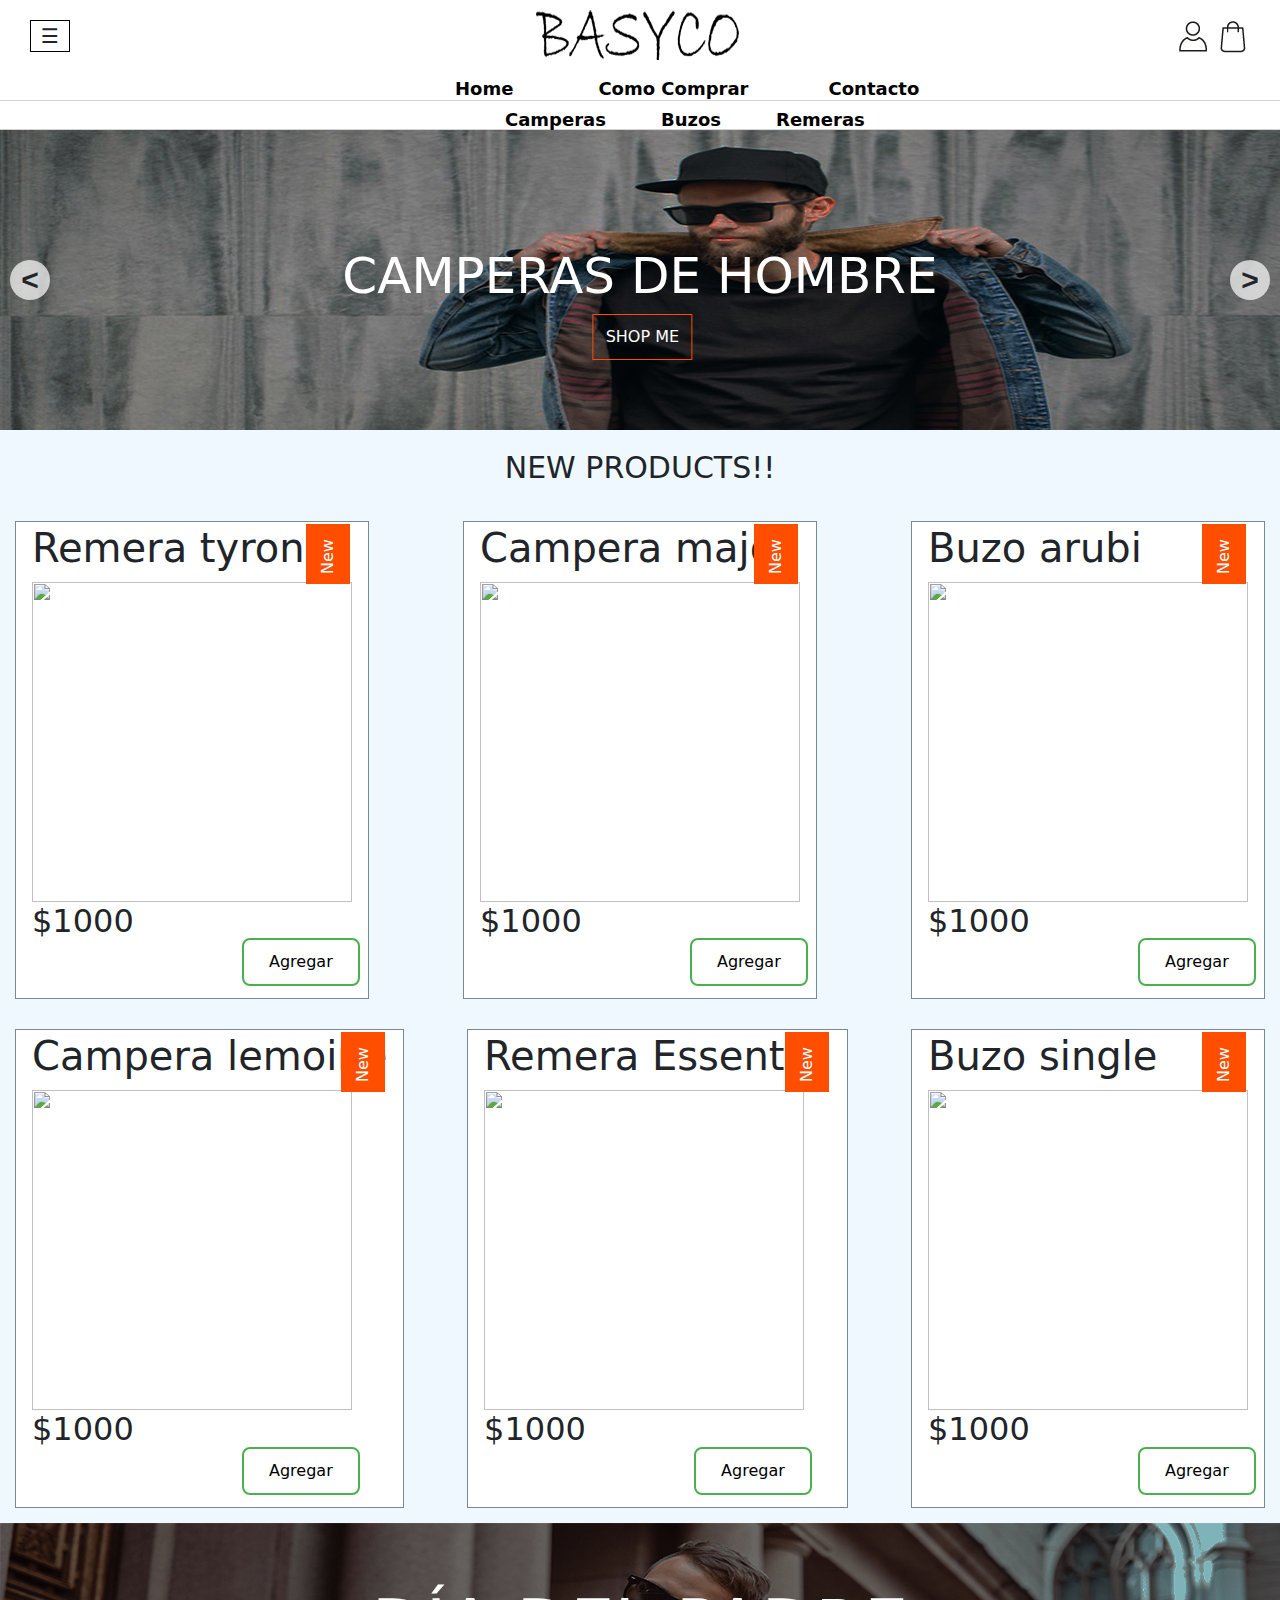
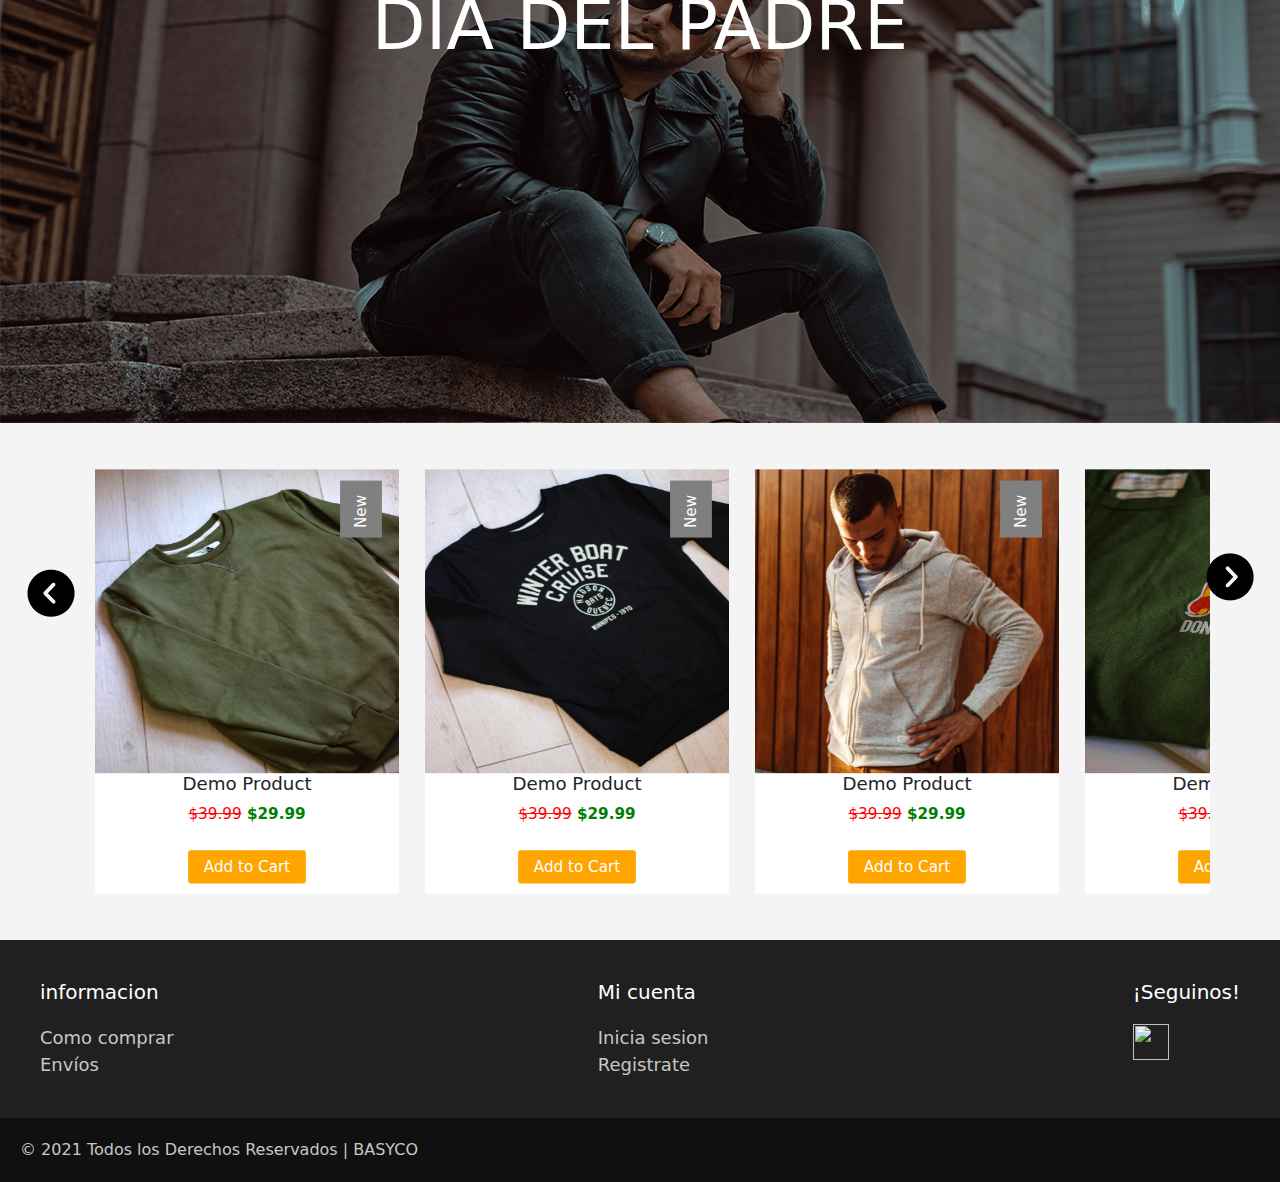
==== index.html @ c942fb3e "Add files via upload" ====
<!DOCTYPE html>
<html lang="es">
<head>
    <meta charset="UTF-8">
    <meta http-equiv="X-UA-Compatible" content="IE=edge">
    <meta name="viewport" content="width=device-width, initial-scale=1.0">
    <link rel="stylesheet" href="css/nav.css">
    <link rel="stylesheet" href="css/header.css">
    <link rel="preconnect" href="https://fonts.gstatic.com">
    <link href="https://fonts.googleapis.com/css2?family=Quicksand:wght@300&display=swap" rel="stylesheet">
    <link href="https://fonts.googleapis.com/css?family=Work+Sans:300,400,600,700,900&display=swap" rel="stylesheet">
    <link rel="stylesheet" href="css/productos.css">
    <link rel="stylesheet" href="css/footer.css">
    <link rel="stylesheet" href="css/reloj.css">
    <link href="https://cdn.jsdelivr.net/npm/bootstrap@5.0.1/dist/css/bootstrap.min.css" rel="stylesheet" crossorigin="anonymous">
    <link rel="preconnect" href="https://fonts.gstatic.com">
    <link rel="shortcut icon" href="logo/basyco.ico" type="image/x-icon">
    <title>BASYCO MDP</title>
</head>
<body>
    <div id=sidebar>
        <div class="toggle-btn">
            <span>&#9776;</span>
        </div>
        <ul>
            <li><a href="index.html">Home</a></li>
            <li><a href="ComoComprar.html">Como Comprar</a></li>
            <li><a href="Contacto.html">Contacto</a></li>
            <div class="ropa">
                <li><a href="#">Shop</a></li>
                <div class="ropa-sub">
                    <li><a href="Camperas.html">Camperas</a></li>
                    <li><a href="Buzos.html">Buzos</a></li>
                    <li><a href="Remeras.html">Remeras</a></li>
                </div>
            </div>
            <div class="cuenta">
                <li><a href="#">Mi Cuenta</a></li>
                <div class="cuenta-sub">
                    <li><a href="IniciarSesion.html">Iniciar Sesion</a></li>
                    <li><a href="Registrarse.html">Registrarse</a></li>
                </div>
            </div>
        </ul>
    </div>
    <header>
            <div class="contendor">
            <div class="contenedor-logo">
                <a href="index.html">
                    <img src="Logo/Sin título-4.jpg" alt="">
                </a>
            </div>
            <div class="contenedor-usuario">
                <a href="IniciarSesion.html">
                    <img src="Logo/USER.png" alt="">
                </a>
            </div>
            <div class="contenedor-carrito">
                <a href="Carrito.html">
                    <img src="Logo/SHOP.png" alt="">
                </a>
            </div>
        </div>
        <div class="contenedor-nav">
            <ul>
                <li class="uno"><a href="index.html">Home</a></li>
                <li class="dos"><a href="ComoComprar.html">Como Comprar</a></li>
                <li class="tres"><a href="Contacto.html">Contacto</a></li>
            </ul>
        </div>
        <div class="nav-intermedio">
            <nav >
                <ul>
                    <li class="nav-uno"><a href="Camperas.html">Camperas</a></li>
                    <li class="nav-dos"><a href="Buzos.html">Buzos</a></li>
                    <li class="nav-tres"><a href="Remeras.html">Remeras</a></li>
                </ul>
            </nav>
        </div>
        <div class="slider-container">
            <div class="slider" id="slides">
                <div class="slider__section">
                    <img src="slider/image1.jpg" alt="" class="slider__img">
                    <div class="section__cabecera">
                        <h2 class="section__title">CAMPERAS DE HOMBRE</h2>
                        <a href="Camperas.html" class="section__boton-2">SHOP ME</a>
                    </div>
                </div>
                <div class="slider__section">
                    <img src="slider/image2.jpg" alt="" class="slider__img">
                    <div class="section__cabecera">
                        <h2 class="section__title">REMERAS DE HOMBRE</h2>
                        <a href="Remeras.html" class="section__boton-1">SHOP ME</a>
                    </div>
                </div>
                <div class="slider__section">
                    <img src="slider/img4.jpg" alt="" class="slider__img">
                    <div class="section__cabecera">
                        <h2 class="section__title">BUZOS DE HOMBRE</h2>
                        <a href="Buzos.html" class="section__boton">SHOP ME</a>
                    </div>
                </div>
                <div class="slider__btn slider__btn--left" id="btn-left">&#60</div>
                <div class="slider__btn slider__btn--right" id="btn-right">&#62</div>
            </div>
        </div>
    </header>
   <section>
       <tbody class="tbody">

       </tbody>
            <h1 class="page-title">NEW PRODUCTS!!
            </h1>
        </div>
        <div class="page-content">
            <div class="productos-content">
                <h1 class="card-title">Remera tyron</h1>
                <img src="productos/Remeras/Tyron/Remera estampadas Tyron2.jpeg" class="Producto-Img">
               <h2 class="precio">$1000</h2>
                <button class="button-add" id="carrito" >Agregar</button>
            </div>
            <div class="productos-content">
                <h1 class="card-title">Campera majo</h1>
                <img src="productos/Camperas/Major/Campera Major.jpeg" class="Producto-Img">
               <h2 class="precio">$1000</h2>
                <button class="button-add" id="carrito" >Agregar</button>
            </div>
            <div class="productos-content">
                <h1 class="card-title">Buzo arubi</h1>
                <img src="productos/Buzos/Arubi/Buzo Arubi.jpeg" class="Producto-Img">
               <h2 class="precio">$1000</h2>
                <button class="button-add" id="carrito">Agregar</button>
            </div>
            <div class="productos-content">
                <h1 class="card-title">Campera lemoine</h1>
                <img src="productos/Camperas/Lemoine/Campera Lemoine.jpeg" class="Producto-Img">
               <h2 class="precio">$1000</h2>
                <button class="button-add" id="carrito">Agregar</button>
            </div>
            <div class="productos-content">
                <h1 class="card-title">Remera Essential</h1>
                <img src="productos/Remeras/Essential/Remera basica Essential.jpeg" class="Producto-Img">
               <h2 class="precio">$1000</h2>
                <button class="button-add" id="carrito">Agregar</button>
            </div>
            <div class="productos-content">
                <h1 class="card-title">Buzo single</h1>
                <img src="productos/Buzos/Single/Buzo Single (1).jpeg" class="Producto-Img">
               <h2 class="precio">$1000</h2>
                <button class="button-add" id="carrito">Agregar</button>
            </div>
        </div>
        <div id="cuenta">
            <h2 class="padre">DÍA DEL PADRE</h2>
        </div>
    </section>
    <main>
        <div class="slide-container">
        <img id="slide-left" class="arrow-left" src="Logo/arrow-left.png">
    <section class="container" id="slider">   
        <div class="thumbnail">
            <img src="Productos/Buzos/Garden/Buzo Garden (1).jpeg" alt="">
            <div class="product-details">
                <h2>Demo Product</h2>
                <p> <span>$39.99</span> $29.99</p>
                <a href="#">Add to Cart</a>
            </div>
        </div>
        <div class="thumbnail">
            <img src="Productos/Buzos/Neighborg/Buzo Neighborg (1).jpeg" alt="">
            <div class="product-details">
                <h2>Demo Product</h2>
                <p> <span>$39.99</span> $29.99</p>
                <a href="#">Add to Cart</a>
            </div>
        </div>
        <div class="thumbnail">
            <img src="Productos/Camperas/Lemoine/Campera Lemoine.jpeg" alt="">
            <div class="product-details">
                <h2>Demo Product</h2>
                <p> <span>$39.99</span> $29.99</p>
                <a href="#">Add to Cart</a>
            </div>
        </div>
        <div class="thumbnail">
            <img src="Productos/Remeras/Gun/Remera estampada GUN2.jpeg" alt="">
            <div class="product-details">
                <h2>Demo Product</h2>
                <p> <span>$39.99</span> $29.99</p>
                <a href="#">Add to Cart</a>
            </div>
        </div>
        <div class="thumbnail">
            <img src="Productos/Camperas/Lemoine/Campera Lemoine2.jpeg" alt="">
            <div class="product-details">
                <h2>Demo Product</h2>
                <p> <span>$39.99</span> $29.99</p>
                <a href="#">Add to Cart</a>
            </div>
        </div>
        <div class="thumbnail">
            <img src="Productos/Remeras/Tyron/Remera estampadas Tyron5.jpeg" alt="">
            <div class="product-details">
                <h2>Demo Product</h2>
                <p> <span>$39.99</span> $29.99</p>
                <a href="#">Add to Cart</a>
            </div>
        </div>
        <div class="thumbnail">
            <img src="Productos/Camperas/Major/Campera Major5.jpeg" alt="">
            <div class="product-details">
                <h2>Demo Product</h2>
                <p> <span>$39.99</span> $29.99</p>
                <a href="#">Add to Cart</a>
            </div>
        </div>
        <div class="thumbnail">
            <img src="Productos/Camperas/Arlighton/Campera Arlighton4.jpeg" alt="">
            <div class="product-details">
                <h2>Demo Product</h2>
                <p> <span>$39.99</span> $29.99</p>
                <a href="#">Add to Cart</a>
            </div>
        </div>
        <div class="thumbnail">
            <img src="Productos/Camperas/Major/Campera Major5.jpeg" alt="">
            <div class="product-details">
                <h2>Demo Product</h2>
                <p> <span>$39.99</span> $29.99</p>
                <a href="#">Add to Cart</a>
            </div>
        </div>
        <div class="thumbnail">
            <img src="Productos/Remeras/Essential/Remera basica Essential2 .jpeg" alt="">
            <div class="product-details">
                <h2>Demo Product</h2>
                <p> <span>$39.99</span> $29.99</p>
                <a href="#">Add to Cart</a>
            </div>
        </div>
        <div class="thumbnail">
            <img src="Productos/Camperas/Lemoine/Campera Lemoine.jpeg" alt="">
            <div class="product-details">
                <h2>Demo Product</h2>
                <p> <span>$39.99</span> $29.99</p>
                <a href="#">Add to Cart</a>
            </div>
        </div>
    </section>
    <img id="slide-right" class="arrow-right" src="Logo/arrow-right.png">
</div>
</main>
    <footer>
        <div class="container-footer-all">
            <div class="container-body">
                <div class="column1">
                    <h1>informacion</h1>
                    <div class="column1-Comp">
                        <label><a href="ComoComprar.html">Como comprar</a></label>
                        <br><label><a href="Envios.html">Envíos</a></label>
                    </div>
                </div>
                <div class="column2">
                    <h1>Mi cuenta</h1>
                    <div class="column2-cuenta">
                        <label><a href="Iniciar sesion.html">Inicia sesion</a></label>
                        <br><label><a href="Registrarse.html">Registrate</a></label>
                    </div>
                </div>
                <div class="column3">
                    <h1>¡Seguinos!</h1>
                    <div class="column3-redes">
                        <img src="images/instagram-new.png">
                    </div>
                </div>
            </div>
        </div>
        <div class="container-footer">
            <div class="copyright">
                © 2021 Todos los Derechos Reservados | BASYCO
            </div>
        </div>
    </footer>
<script src="javascript/simplyCountdown.min.js"></script>
<script src="javascript/carrusel.js"></script>    
<script src="javascript/reloj.js"></script>    
<script src="javascript/slider.js"></script>    
<script src="javascript/nav.js"></script>
</body>
</html>
---- css/nav.css ----
* {
    margin: 0;
    padding: 0;
}

/*MENU DESPEGABLE*/

#sidebar {
    position: absolute;
    display: block;
    width: 200px;
    height: 100%;
    background: #c7c7c7;
    left: -200px;
    transition: all 500ms linear;
    z-index: 1000;
}


#sidebar.active {
    left: 0;
}


#sidebar ul li{
    color: rgba(230, 230,230,.9);
    text-align: center;
    border-bottom: 1px solid rgba(100, 100, 100, .3);
    padding: 15px 10px;
    list-style: none;
    display: block;
}
#sidebar ul li a{
    text-decoration: none;
    color: black;
}

#sidebar ul li a:hover{
    color: aqua;
}

#sidebar .toggle-btn {
    position: absolute;
    left: 230px;
    top: 20px;
    cursor: pointer;
    z-index: 999;
    background: white;
}

#sidebar .toggle-btn span{
    display: block;
    width: 40px;
    text-align: center;
    font-size: 20px;
    border: 1px solid black;
    background-color: white;
}

/* BOTON DE INICIO DE SESION*/

.cuenta-sub a{
    display: block;
    color: black;
    

}

.cuenta-sub {
    display: none;
}

.cuenta:hover .cuenta-sub {
    display: block;
    background: whitesmoke;
    color: black;
}

/* BOTON DE SHOP*/

.ropa-sub a{
    display: block;
}

.ropa-sub {
    display: none;
}

.ropa:hover .ropa-sub {
    display: block;
    background: whitesmoke;
}
---- css/header.css ----
/* LOGO PRINCIPAL */

.contenedor-logo img{
    display: flow-root;
    margin: auto;
    padding: 10px;
}

/* LOGO DE USUARIOS*/

.contenedor-usuario {
    position: absolute;
    display: block;
    right: 70px;
    top:20px;
}
/*LOGO DE CARRITO*/

.contenedor-carrito {
    position: absolute;
    display: block;
    right: 30px;
    top:20px;
}

/*NAVEGADOR DE LA PAGINA*/

.contenedor-nav ul li a{
    text-decoration: none;
    color: black;
}

.contenedor-nav {
    height: 30px;
}
.contenedor-nav ul{
    list-style: none;
    float: left;
    text-align: center;
    display: flex;
    justify-content: center;
    font-weight: bold;
    margin-left: 450px;
    position: absolute;
    font-size: 18px;
    padding: 5px;

}


.contenedor-nav ul li {
    list-style: none;
    
}

.contenedor-nav .tres {
    display: flex;
    padding-left: 50px;
}

.contenedor-nav .uno {
    text-align: center;
    display: block;
    margin-right: 55px;
}

.contenedor-nav .dos{
    text-align: center;
    display: inline-block;
    padding: 0 30px;
}

.contenedor-nav .uno a:hover {
    color: aqua;
}

.contenedor-nav .dos a:hover {
    color: aqua;
}

.contenedor-nav .tres a:hover {
    color: aqua;
}

/*NAVEGADOR INTERMEDIO DE LA PAGINA(BUZO,CAMPERA, REMERA)*/

.nav-intermedio ul li a{
    text-decoration: none;
    color: black;
}
.nav-intermedio {
    height: 30px;
    border-bottom: 1px solid lightgray;
    border-top:1px solid lightgray ;
    position: relative;
    display: block;
    
}

.nav-intermedio ul{
    list-style: none;
    float: left;
    text-align: center;
    display: flex;
    justify-content: center;
    font-weight: bold;
    margin-left: 500px;
    position: absolute;
    font-size: 18px;
    padding: 5px;
}


.nav-intermedio ul li {
    list-style: none;
    
}

.nav-intermedio .nav-uno {
    text-align: center;
    display: block;
    margin-right: 55px;
}

.nav-intermedio .nav-dos{
    text-align: center;
    display: inline-block;
    margin-right: 55px;
}

.nav-intermedio .nav-uno a:hover {
    color: aqua;
}

.nav-intermedio .nav-dos a:hover {
    color: aqua;
}

.nav-intermedio .nav-tres a:hover {
    color: aqua;
}

/*SLIDER PRINCIPAL*/


.slider-container{
    width: 100%;
    margin: auto;
    position: relative;
    overflow: hidden;
}

.slider {
    width: 300%;
    display: flex;
    margin-left: 0%;

}

.slider__section {
    width: 100%;
    position: relative;
}

.slider__img {
    display: block;
    width: 100% ;
    height: 300px;
    object-fit: cover;
}

.slider__btn {
    position: absolute;
    width: 40px;
    height: 40px;
    background: rgba(255, 255, 255, .7);
    top: 50%;
    transform: translateY(-50%);
    font-size: 30px;
    font-weight: bold;
    font-family: monospace;
    text-align: center;
    border-radius: 50%;
    cursor: pointer;
    z-index: 400;
}

.slider__btn:hover {
    background: #fff;
}

.slider__btn--left{
    left: 10px;
}

.slider__btn--right{
    right: 10px;
}

.section__cabecera {
    position: absolute;
    top: 50%;
    left: 50%;
    color: #fff;
    transform: translate(-50%, -50%);
}

.section__boton{
    display: block;
    border: 1px solid #ff4e00;
    color: #fff;
    padding: 10px;
    text-align: center;
    text-decoration: none;
    width: 100px;
    position: absolute;
    left: 200px;
}
.section__boton-1{
    display: block;
    border: 1px solid #ff4e00;
    color: #fff;
    padding: 10px;
    text-align: center;
    text-decoration: none;
    position: absolute;
    width: 100px;
    left: 240px;
    
}

.section__boton-2{
    display: block;
    border: 1px solid #ff4e00;
    color: #fff;
    padding: 10px;
    text-align: center;
    text-decoration: none;
    position: absolute;
    width: 100px;
    left: 250px;
}



.section__title {
    font-size: 50px;
}
---- css/productos.css ----
section {
    margin: 0;
    padding: 0;
    box-sizing: border-box;

}

/*TITULO DE LA SECCION*/

.page-title {
    background: aliceblue;
    font-size: 30px;
    text-align: center;
    display: flex;
    justify-content: center;
    padding: 20px;
    margin: 0;
}

/*TODO EL CONTENIDO DEL SECCION*/

.page-content {
    display: flex;
    flex-wrap: wrap;
    justify-content: space-between;
    background: aliceblue;

}

/*CARDS DE PRODUCTOS*/

.productos-content {
    margin: 15px;
    padding: 2px 16px;
    position:relative;
    background: white;
    border: 1px solid lightslategray;
    display: block;

}

.productos-content::before{
    content: "New";
    background: #ff4e00;
    position: absolute;
    padding: 10px;
    width: 60px;
    top: 10px;
    right: 10px;
    transform: rotate(-90deg);
    color: white;
}

.productos-content:hover {
    box-shadow: 0 8px 16px 0 rgba(0,0,0,0.2);

}


.productos-content img {
    width: 320px;
    height: 320px;
    margin-top: 10px;
}


/*BOTONES DE AGREGAR*/

.button-add {
    transition-duration: 0.4s;
    font-size: 16px;
    border: none;
    text-align: center;
    background: white;
    color: black;
    border: 2px solid #4CAF50;
    padding: 10px 25px;
    border-radius: 8px;
    position: relative;
    right: -210px;
    bottom: 10px;
    
    
}
  
.button-add:hover {
    background-color: #4CAF50; /* Green */
    color: white;
}


ul{
    list-style: none;
}

a{
    text-decoration: none;
}


/*CARRUSEL DE PRODUCTOS*/

.thumbnail img{
    height: 320px;
    width: 320px;
}

.container {
    width: 1300px;
    margin: 0 auto;
    position: relative;
    margin: auto;
}

main {

    background-color: #f4f4f4;
    padding: 30px;
    
}

.slide-container {
    justify-content: center;
    align-items: center;
    display: block;
}

.arrow-left {
    width: 3rem;
    margin: 0 1rem;
    position: absolute;
    top: 2169px;
    left: 11px;
    z-index: 400;

}

.arrow-right {
    width: 3rem;
    margin: 0 1rem;
    position: absolute;
    right: 10px;
    top: 2153px;
}

main section {
    width: 500px;
    /* height: 300px; */
    margin: 0 auto;
    display: flex;
    justify-content: flex-start;
    align-items: center;
    flex-wrap: nowrap;
    overflow-x: auto;
    -webkit-overflow-scrolling: touch;
    /* border: 1px solid black; */
    position: absolute;
}

main section::-webkit-scrollbar {
    height: 5px;
    width: 2px;
    border: 1px solid #d5d5d5;
    background: #d5d5d5;
}

main section::-webkit-scrollbar-track {
    --webkit-box-shadow: inset 0 0 6px rgba(0,0,0,0.3);
}

main section::-webkit-scrollbar-thumb {
    background-color: var(--color-primary);
    outline: 1px solid #eee;
     /* border-radius: 100px; */
  }

main section .thumbnail {
    flex: 0 0 auto;
	object-fit: cover;
	cursor: pointer;
	margin: 5px;
    border: 1px solid var(--black);
    overflow: hidden;
    transform: scale(.95);
    transition: all .3s;
}

main section .thumbnail:hover {
    transform: scale(1);
}

.product-details {
    text-align: center;
    padding-bottom: 1rem;
    background-color: #fff;
}

.product-details h2 {
    font-size: 1.2rem;
    font-weight: 500;
}

.product-details p {
    font-size: 1rem;
    padding-bottom: 1rem;
    color: green;
    font-weight: 700;
}

.product-details p span {
    text-decoration: line-through;
    color: red;
    font-weight: normal;
}

.product-details a {
    font-size: 1rem;
    text-decoration: none;
    background-color: orange;
    color: #fff;
    padding: .5rem 1rem;
    border-radius: 3px;
}

.product-details a:hover {
    background-color: green;
}

.thumbnail::before{
    content: "New";
    background: grey;
    position: absolute;
    padding: 10px;
    width: 60px;
    top: 20px;
    right: 10px;
    transform: rotate(-90deg);
    color: white;
}
---- css/footer.css ----
footer {
    background: #202020;
    color: white;



}

.container-footer-all {
    margin: auto;
    padding: 40px;
}

.container-body {
    justify-content: space-between;
    display: flex;
}

.column1 {
    max-width: 400px;
}

.column1 h1 {
    font-size: 20px;
}

.column1-Comp {
    font-size: 18px;
    margin-top: 20px;
   
}

.column1-Comp a{
    text-decoration: none;
    color: #c7c7c7;
    flex-direction: column;
    
   
}


.column2 {
    max-width: 400px;
    left: 15px;

}

.column2 h1 {
    font-size: 20px;
}

.column2-cuenta {
    margin-top: 20px;
    font-size: 18px;

}


.column2-cuenta a{
    text-decoration: none;
    color: #c7c7c7;
    flex-direction: column;
}

.column3 {
    max-width: 400px;

}

.column3 h1 {
    font-size: 20px;
}

.column3-redes {
    margin-top: 20px;
    font-size: 18px;
}

.column3-redes a{
    text-decoration: none;
    color: #c7c7c7;
    flex-direction: column;
}

.column3-redes img{
    width: 36px;
    height: 36px;
}

.column3-redes label {
    margin-left: -10px;
    margin-top: 40px;
}


.container-footer {
    background: #101010;
    display: flex;
    justify-content: space-between;
    padding: 20px;
}

.copyright{
    color: #c7c7c7;
}
---- css/reloj.css ----
/*.cont-reloj{
    background: aliceblue;
    display: flex;
    justify-content: center;
    align-items: center;
    flex-direction: column;
    height: 300px;
    width: 100%;
     font-weight: bold;
     font-family: sans-serif;
     color: #fff;
     padding-top: 20px;
    
}

.cont-reloj img{
    width: 1320px;
    border-radius: 1%;
    margin-bottom: 20px;
    
}
.cont-reloj img::before{
    background-color: rgba(0,0,0,0.2);
}

.cont-reloj h2{
    position: absolute;
    display: block;
    top: 1730px;
    font-size: 40px;
}
.reloj{
    font-size:100px;  
    position: absolute;
    top: 1780px;
}
.datos{
    font-size: 2.5em;
    font-family: 'Courier New', Courier, monospace;
}*/

#cuenta {
    display: flex;
    justify-content: center;
    background: url(../Logo/reloj.jpg);
    height: 500px;
}

.simply-section {
    font-family: 'Work Sans', sans-serif;
    width: 180px;
	height: 180px;
	margin: 100px;
	border-radius: 5px;
	display: flex;
	align-items: center;
	justify-content: center;
    position: relative;
}

.simply-amount {
    display: block;
	font-size: 50px;
	font-weight: 700;
    color: white;

}

.simply-word {
    font-family: 'Work Sans', sans-serif;
    font-weight: 300;
    font-size: 15px;
    color: white;

}

.padre {
    position: absolute;
    color: white;
    margin: 60px;
    font-size: 70px;

    
}
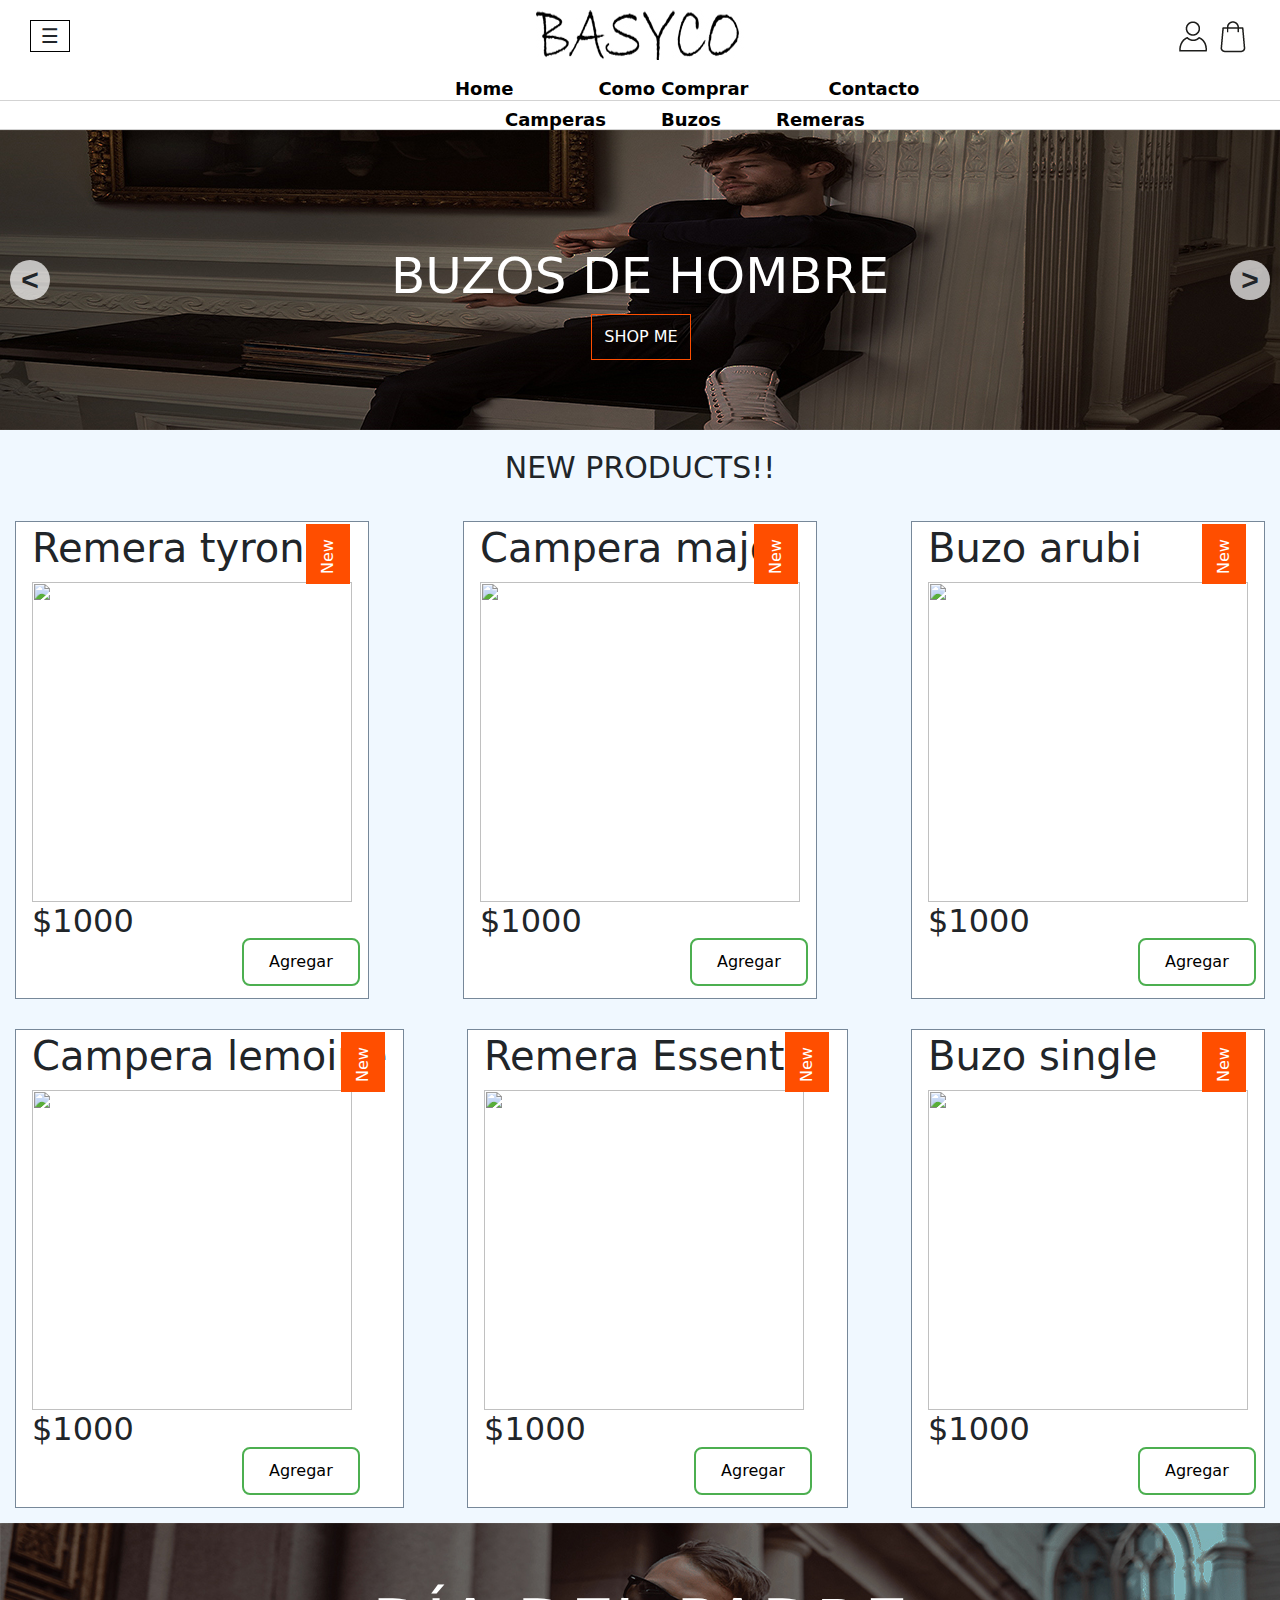
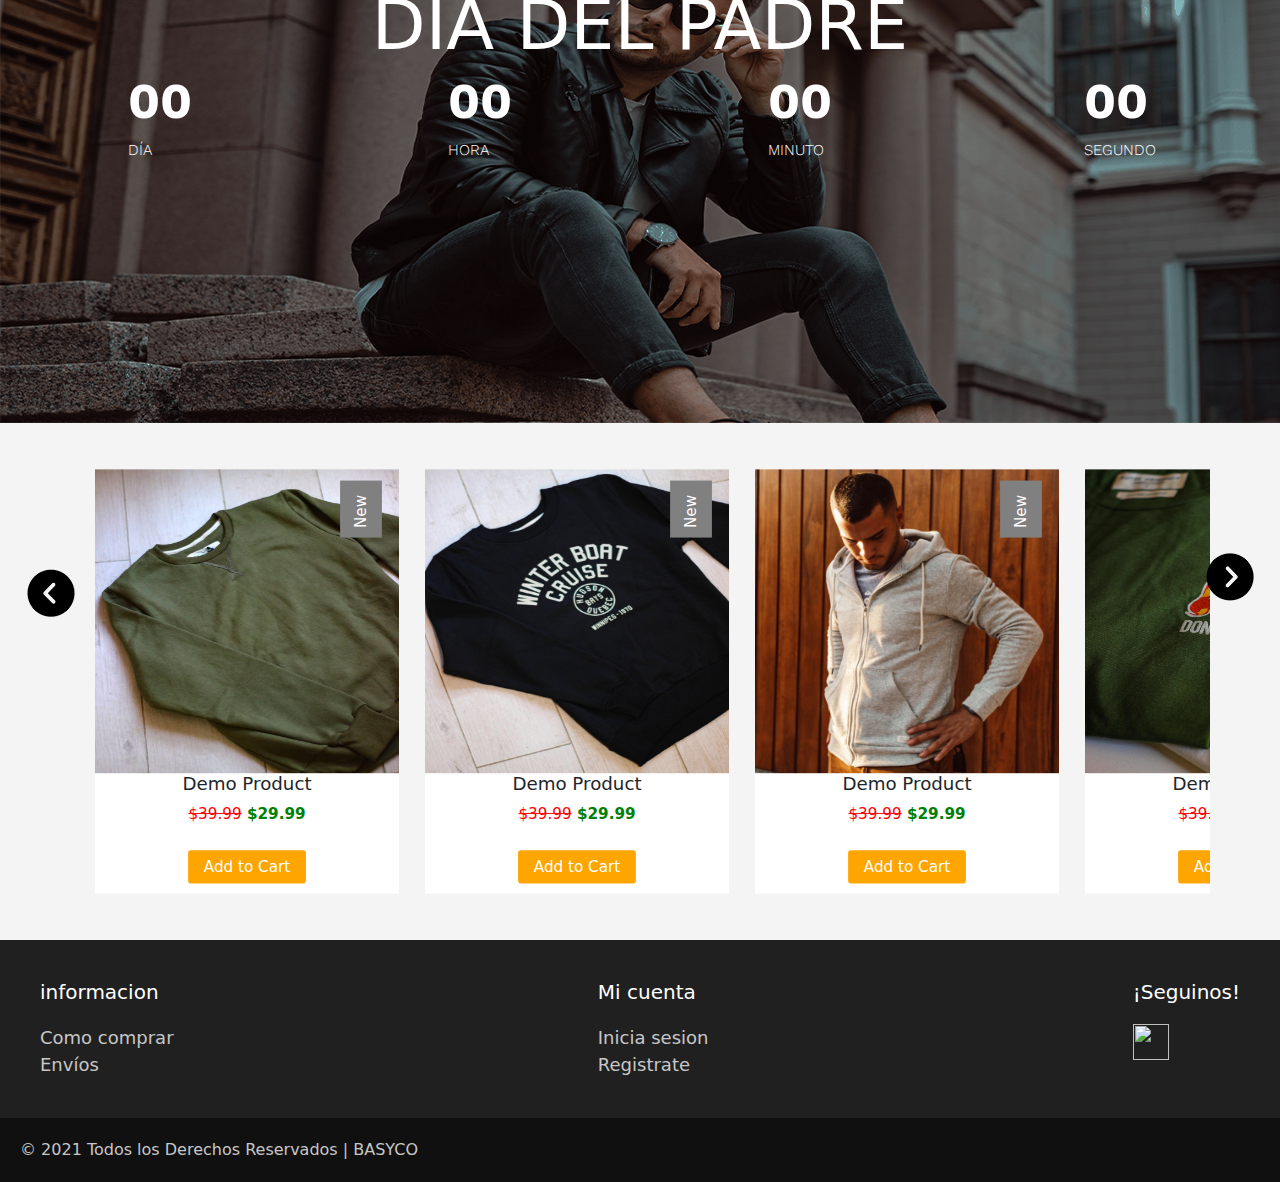
==== commit 65777c3c: "Update index.html" ====
--- a/index.html
+++ b/index.html
@@ -281,10 +281,10 @@
             </div>
         </div>
     </footer>
-<script src="javascript/simplyCountdown.min.js"></script>
-<script src="javascript/carrusel.js"></script>    
-<script src="javascript/reloj.js"></script>    
-<script src="javascript/slider.js"></script>    
-<script src="javascript/nav.js"></script>
+<script src="simplyCountdown.min.js"></script>
+<script src="carrusel.js"></script>    
+<script src="reloj.js"></script>    
+<script src="slider.js"></script>    
+<script src="nav.js"></script>
 </body>
-</html>+</html>
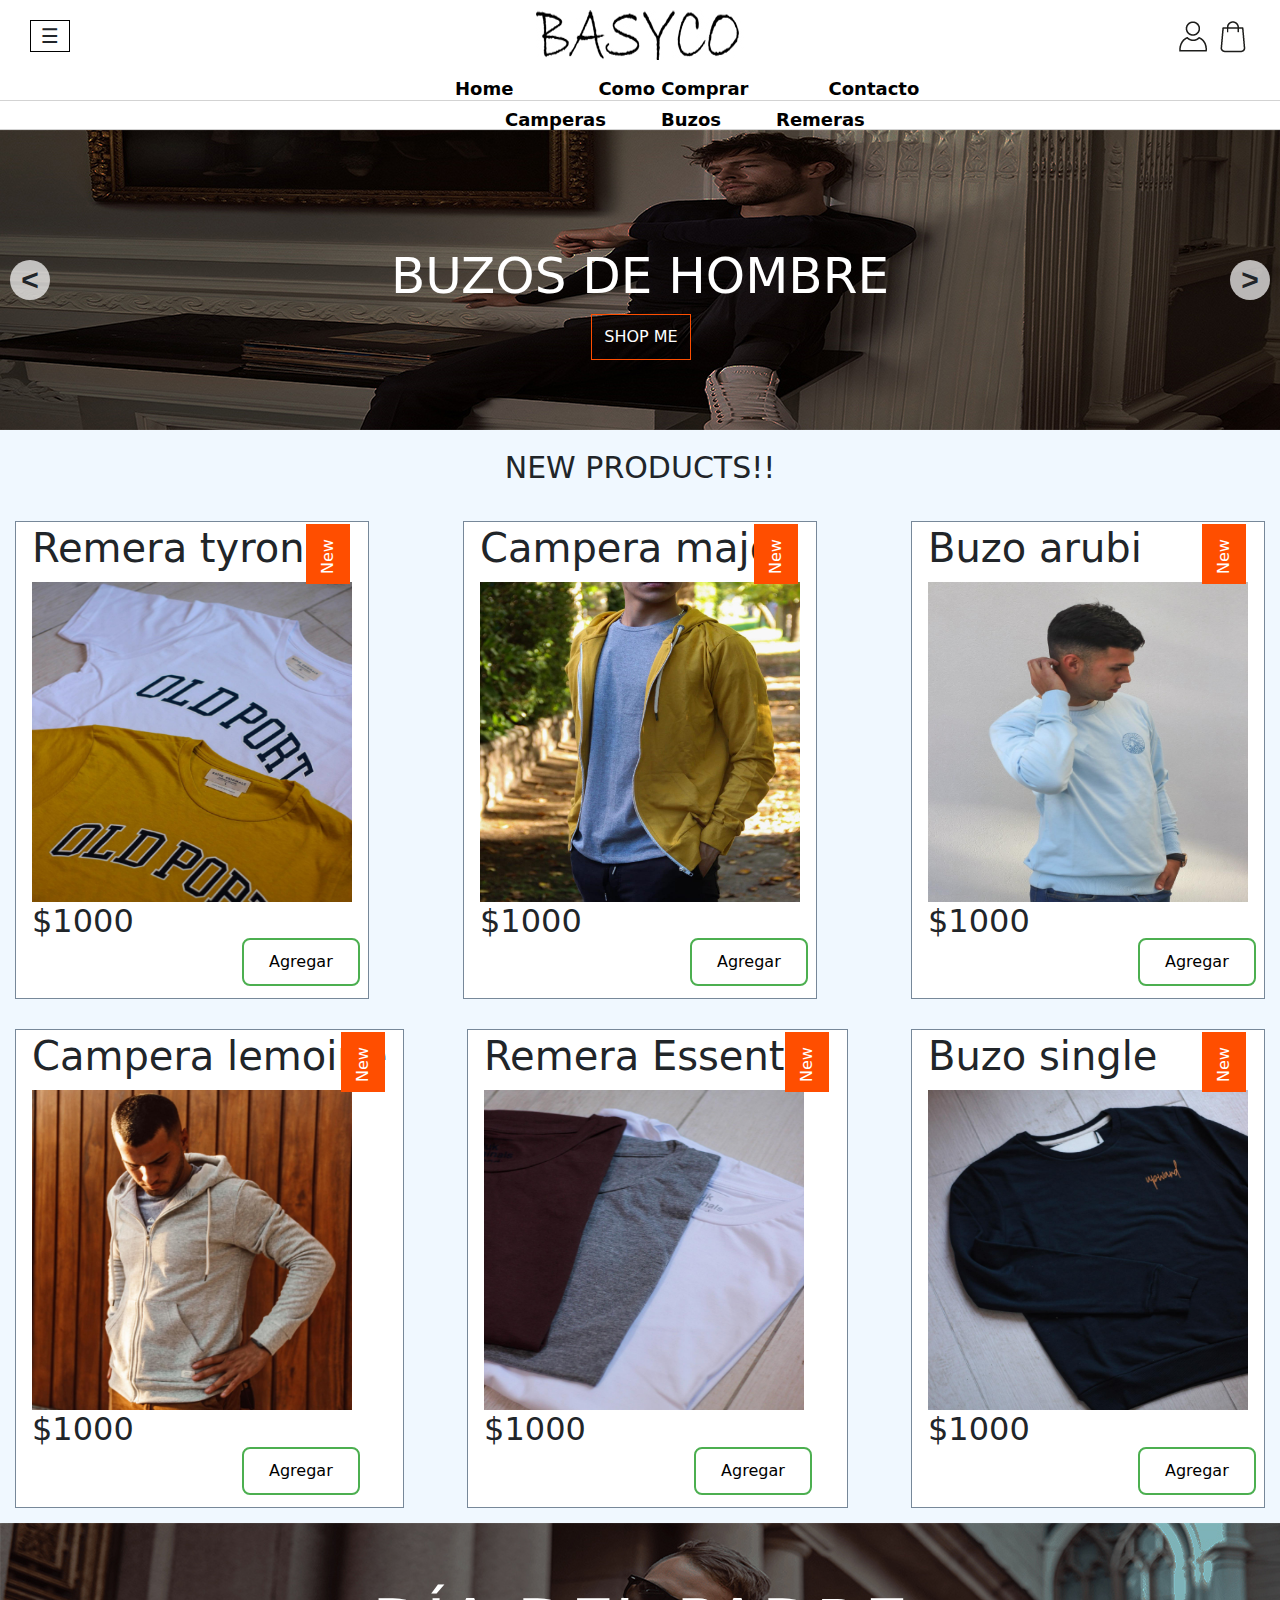
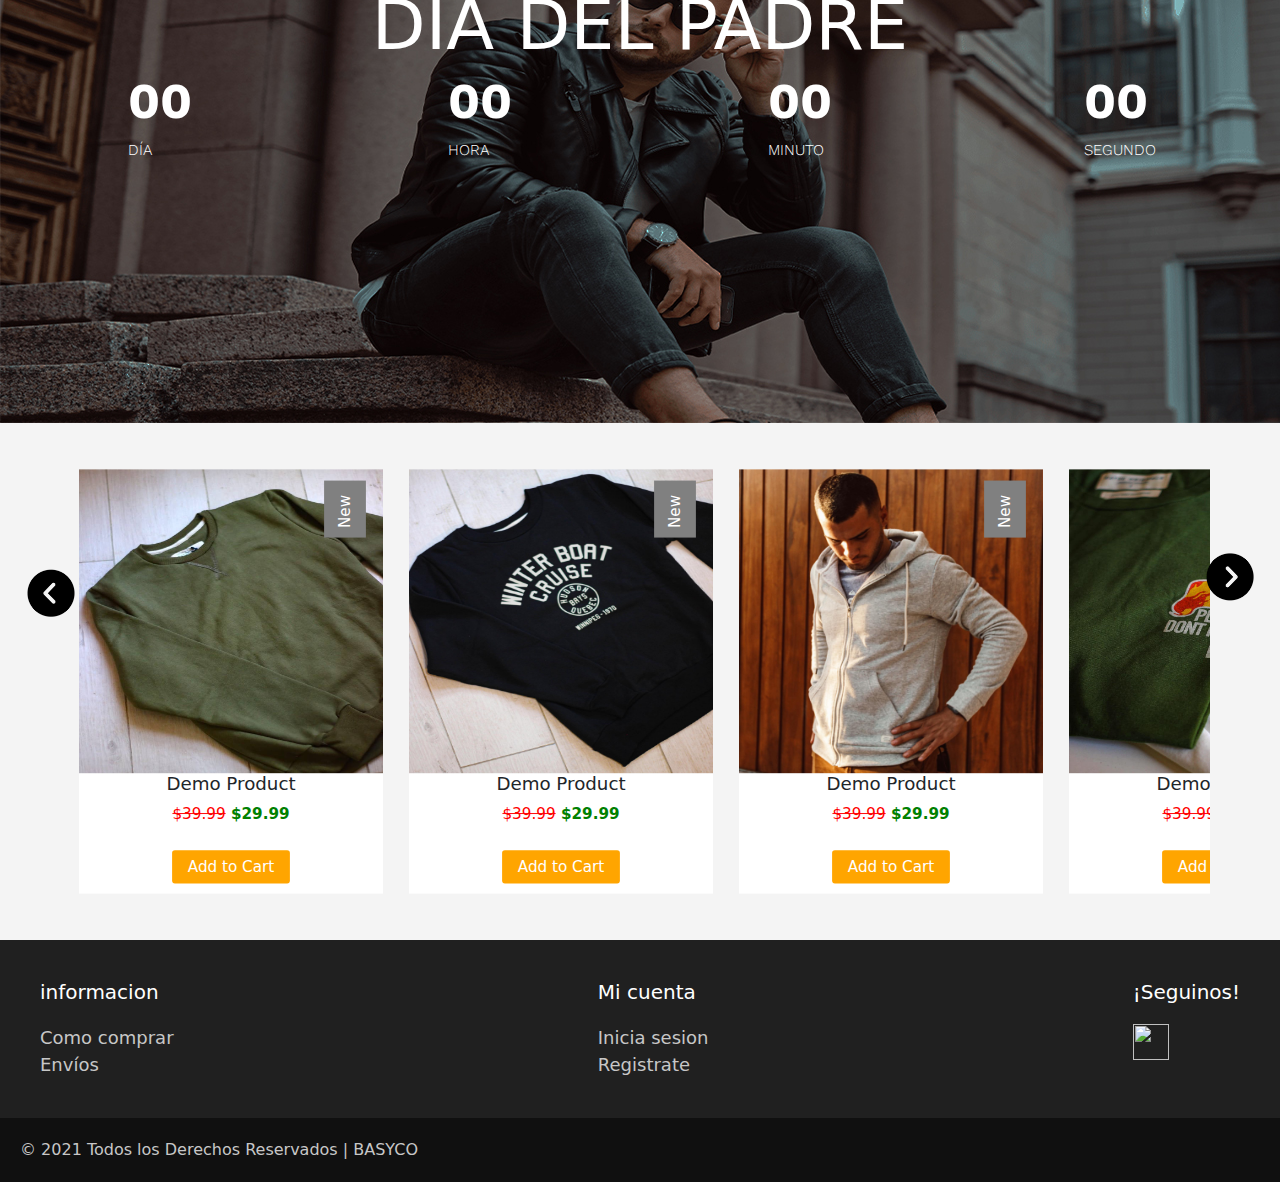
==== commit 5e86edde: "Update index.html" ====
--- a/index.html
+++ b/index.html
@@ -115,37 +115,37 @@
         <div class="page-content">
             <div class="productos-content">
                 <h1 class="card-title">Remera tyron</h1>
-                <img src="productos/Remeras/Tyron/Remera estampadas Tyron2.jpeg" class="Producto-Img">
+                <img src="Productos/Remeras/Tyron/Remera estampadas Tyron2.jpeg" class="Producto-Img">
                <h2 class="precio">$1000</h2>
                 <button class="button-add" id="carrito" >Agregar</button>
             </div>
             <div class="productos-content">
                 <h1 class="card-title">Campera majo</h1>
-                <img src="productos/Camperas/Major/Campera Major.jpeg" class="Producto-Img">
+                <img src="Productos/Camperas/Major/Campera Major.jpeg" class="Producto-Img">
                <h2 class="precio">$1000</h2>
                 <button class="button-add" id="carrito" >Agregar</button>
             </div>
             <div class="productos-content">
                 <h1 class="card-title">Buzo arubi</h1>
-                <img src="productos/Buzos/Arubi/Buzo Arubi.jpeg" class="Producto-Img">
+                <img src="Productos/Buzos/Arubi/Buzo Arubi.jpeg" class="Producto-Img">
                <h2 class="precio">$1000</h2>
                 <button class="button-add" id="carrito">Agregar</button>
             </div>
             <div class="productos-content">
                 <h1 class="card-title">Campera lemoine</h1>
-                <img src="productos/Camperas/Lemoine/Campera Lemoine.jpeg" class="Producto-Img">
+                <img src="Productos/Camperas/Lemoine/Campera Lemoine.jpeg" class="Producto-Img">
                <h2 class="precio">$1000</h2>
                 <button class="button-add" id="carrito">Agregar</button>
             </div>
             <div class="productos-content">
                 <h1 class="card-title">Remera Essential</h1>
-                <img src="productos/Remeras/Essential/Remera basica Essential.jpeg" class="Producto-Img">
+                <img src="Productos/Remeras/Essential/Remera basica Essential.jpeg" class="Producto-Img">
                <h2 class="precio">$1000</h2>
                 <button class="button-add" id="carrito">Agregar</button>
             </div>
             <div class="productos-content">
                 <h1 class="card-title">Buzo single</h1>
-                <img src="productos/Buzos/Single/Buzo Single (1).jpeg" class="Producto-Img">
+                <img src="Productos/Buzos/Single/Buzo Single (1).jpeg" class="Producto-Img">
                <h2 class="precio">$1000</h2>
                 <button class="button-add" id="carrito">Agregar</button>
             </div>
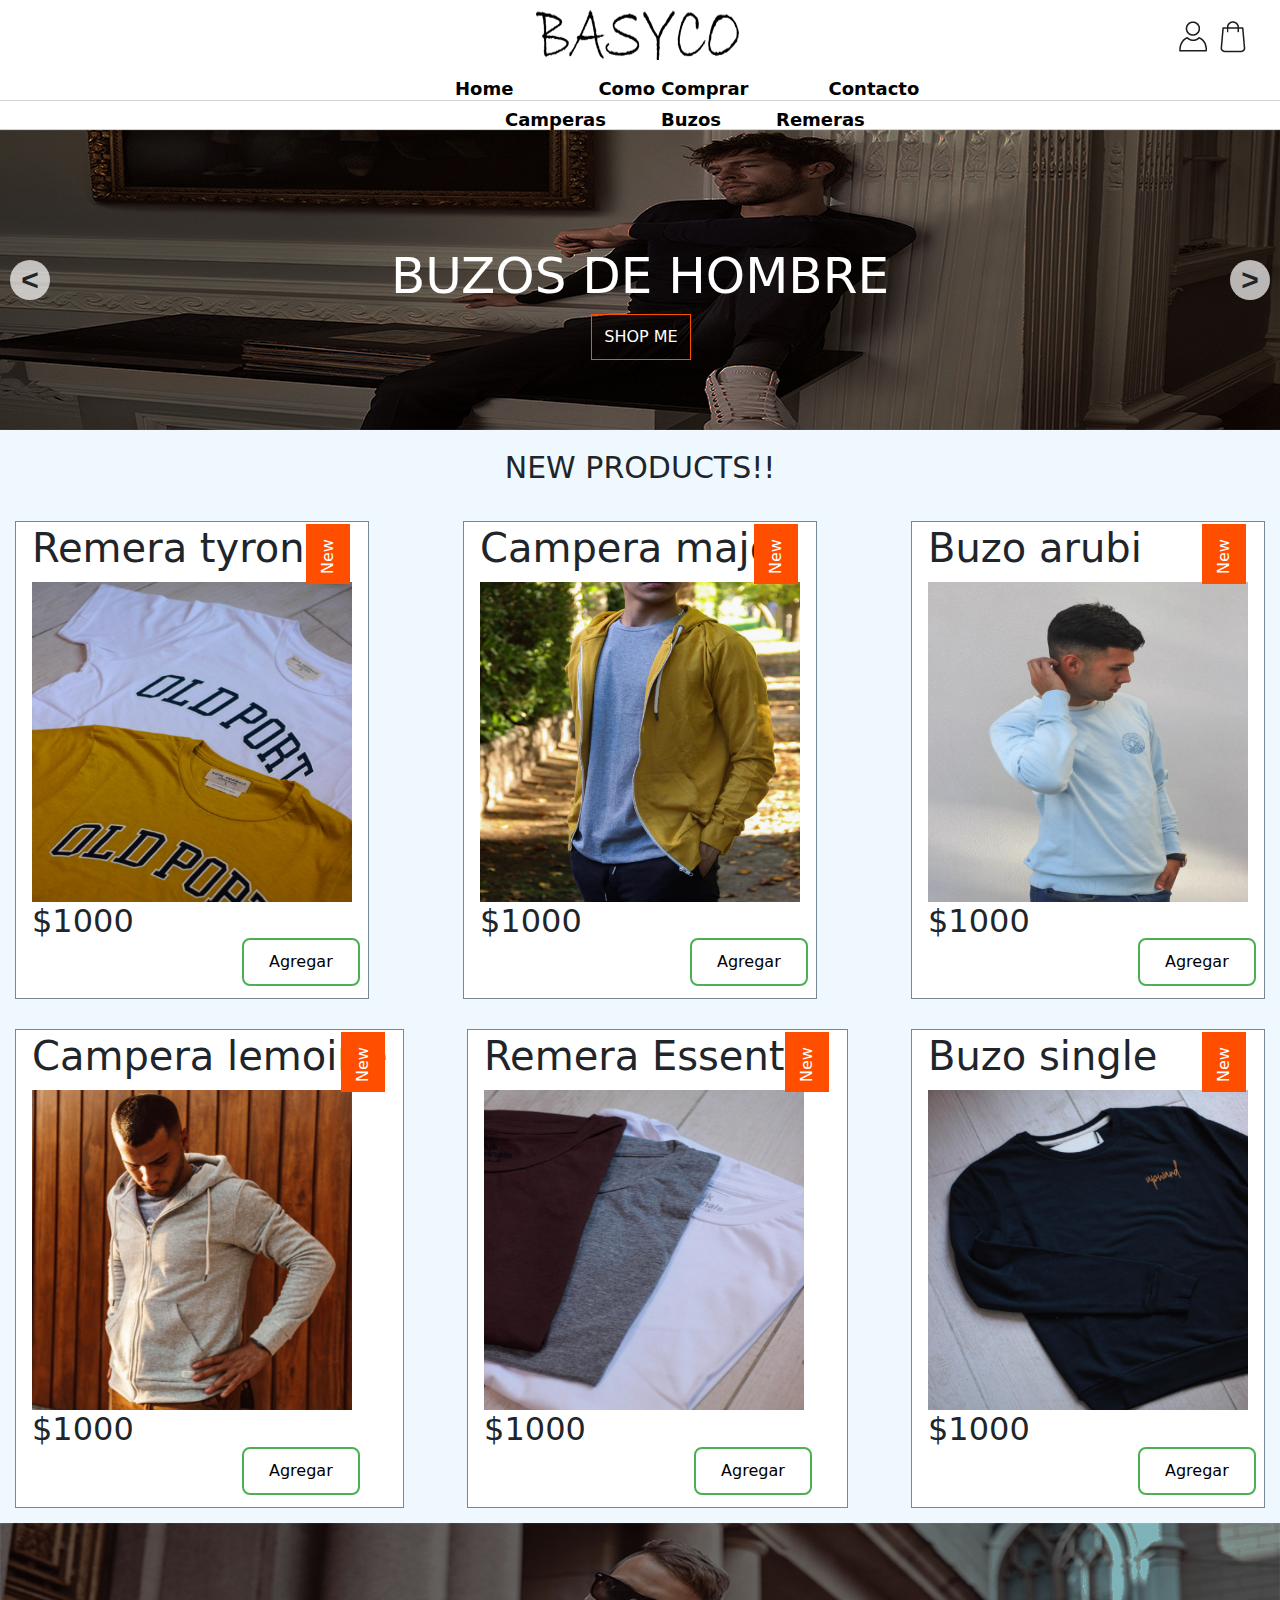
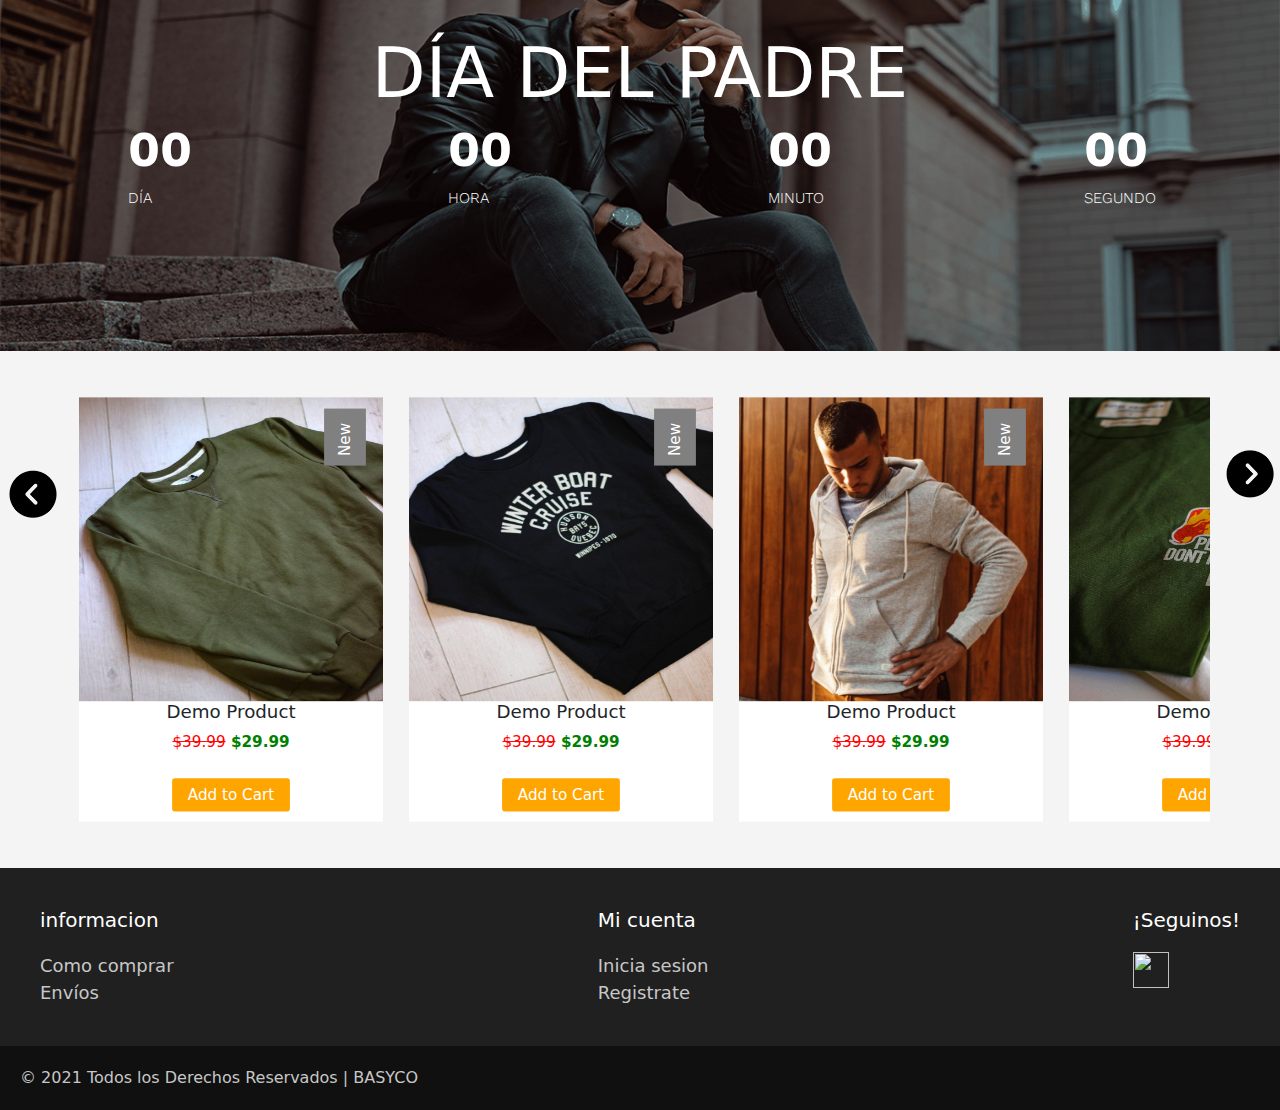
==== commit cf58e3b2: "Update index.html" ====
--- a/index.html
+++ b/index.html
@@ -82,21 +82,21 @@
                 <div class="slider__section">
                     <img src="slider/image1.jpg" alt="" class="slider__img">
                     <div class="section__cabecera">
-                        <h2 class="section__title">CAMPERAS DE HOMBRE</h2>
-                        <a href="Camperas.html" class="section__boton-2">SHOP ME</a>
+                        <h2 class="section__title title-1">CAMPERAS DE HOMBRE</h2>
+                        <a href="Camperas.html" class="section__boton-2 ">SHOP ME</a>
                     </div>
                 </div>
                 <div class="slider__section">
                     <img src="slider/image2.jpg" alt="" class="slider__img">
                     <div class="section__cabecera">
-                        <h2 class="section__title">REMERAS DE HOMBRE</h2>
-                        <a href="Remeras.html" class="section__boton-1">SHOP ME</a>
+                        <h2 class="section__title title-2">REMERAS DE HOMBRE</h2>
+                        <a href="Remeras.html" class="section__boton-1 ">SHOP ME</a>
                     </div>
                 </div>
                 <div class="slider__section">
                     <img src="slider/img4.jpg" alt="" class="slider__img">
                     <div class="section__cabecera">
-                        <h2 class="section__title">BUZOS DE HOMBRE</h2>
+                        <h2 class="section__title title-3">BUZOS DE HOMBRE</h2>
                         <a href="Buzos.html" class="section__boton">SHOP ME</a>
                     </div>
                 </div>
@@ -106,9 +106,6 @@
         </div>
     </header>
    <section>
-       <tbody class="tbody">
-
-       </tbody>
             <h1 class="page-title">NEW PRODUCTS!!
             </h1>
         </div>
--- a/css/nav.css
+++ b/css/nav.css
@@ -19,6 +19,10 @@
 
 #sidebar.active {
     left: 0;
+
+}
+#sidebar {
+    display: none;
 }
 
 
@@ -91,5 +95,19 @@
     background: whitesmoke;
 }
 
+@media (max-width: 700px) {
+    #sidebar {
+        display: block;
+    }
+}
 
 
+@media (max-width: 380px) {
+    #sidebar .toggle-btn{
+        left: 210px;
+    }
+    
+}
+
+
+
--- a/css/header.css
+++ b/css/header.css
@@ -1,3 +1,4 @@
+
 
 /* LOGO PRINCIPAL */
 
@@ -248,3 +249,380 @@
     font-size: 50px;
 }
 
+@media (max-width: 1200px) {
+    .contenedor-nav ul{
+        margin-left: 380px;
+    }
+    .nav-intermedio ul{
+        margin-left: 430px;
+    }
+}
+
+
+@media (max-width:1100px) {
+    .contenedor-nav ul{
+        margin-left: 330px;
+    }
+    .nav-intermedio ul{
+        margin-left: 390px;
+    }
+}
+
+@media (max-width: 1050px) {
+    .contenedor-nav ul{
+        margin-left: 300px;
+    }
+    .nav-intermedio ul{
+        margin-left: 350px;
+    }
+    .section__title { 
+        font-size: 50px;
+        position: relative;
+        width: 600px;
+        height: 120px;
+     
+    }
+
+    .title-1{
+        left: 40px;
+        top:20px;
+    }
+    .title-2 {
+        left: 80px;
+        top: 20px;
+    }
+    .title-3 {
+        left: 90px;
+        top:20px;
+    }
+
+
+    .section__boton{
+        top: 100px;
+        left: 260px;
+    }
+    .section__boton-2{
+        top: 100px;
+        left: 260px;
+    }
+    .section__boton-1{
+        top: 100px;
+        left: 260px;
+    }
+}
+
+@media (max-width: 950px) {
+    .contenedor-nav ul{
+        margin-left: 260px;
+    }
+    .nav-intermedio ul{
+        margin-left: 320px;
+    }
+    .section__title { 
+        font-size: 50px;
+        position: relative;
+        width: 600px;
+        height: 120px;
+     
+    }
+
+    .title-1{
+        left: 40px;
+        top:20px;
+    }
+    .title-2 {
+        left: 80px;
+        top: 20px;
+    }
+    .title-3 {
+        left: 90px;
+        top:20px;
+    }
+
+
+    .section__boton{
+        top: 100px;
+        left: 260px;
+    }
+    .section__boton-2{
+        top: 100px;
+        left: 260px;
+    }
+    .section__boton-1{
+        top: 100px;
+        left: 260px;
+    }
+}
+
+@media (max-width: 850px) {
+    .contenedor-nav ul{
+        margin-left: 190px;
+    }
+    .nav-intermedio ul{
+        margin-left: 240px;
+    }
+    .section__title { 
+        font-size: 50px;
+        position: relative;
+        width:1000px;
+        height: 100px;
+       
+    }
+
+    .title-1 {
+        top:-10px;
+        left:240px;
+    }
+
+    .title-2 {
+        top: -10px;
+        left: 270px;
+    }
+
+    .title-3 {
+        top:-10px;
+        left: 300px;
+    }
+    .section__boton{
+        top: 80px;
+        left: 480px;
+    }
+    .section__boton-2{
+        top: 80px;
+        left: 480px;
+    }
+    .section__boton-1{
+        top: 80px;
+        left: 480px;
+    }
+}
+
+
+@media (max-width: 800px) {
+    .contenedor-nav ul{
+        margin-left: 160px;
+    }
+    .nav-intermedio ul{
+        margin-left: 200px;
+    }
+
+    .section__title { 
+        font-size: 40px;
+        position: relative;
+        width: 600px;
+        height: 120px;
+     
+    }
+
+    .title-1{
+        left: 90px;
+        top:20px;
+    }
+    .title-2 {
+        left: 120px;
+        top: 20px;
+    }
+    .title-3 {
+        left: 150px;
+        top:20px;
+    }
+
+
+    .section__boton{
+        top: 100px;
+        left: 260px;
+    }
+    .section__boton-2{
+        top: 100px;
+        left: 260px;
+    }
+    .section__boton-1{
+        top: 100px;
+        left: 260px;
+    }
+}
+
+@media (max-width: 700px) {
+    .contenedor-nav {
+        display: none;
+    }
+    .nav-intermedio ul{
+        display: none;
+    }
+    .section__title { 
+        font-size: 40px;
+        position: relative;
+        width: 600px;
+        height: 120px;
+     
+    }
+
+    .title-1{
+        left: 90px;
+        top:20px;
+    }
+    .title-2 {
+        left: 120px;
+        top: 20px;
+    }
+    .title-3 {
+        left: 150px;
+        top:20px;
+    }
+
+
+    .section__boton{
+        top: 100px;
+        left: 260px;
+    }
+    .section__boton-2{
+        top: 100px;
+        left: 260px;
+    }
+    .section__boton-1{
+        top: 100px;
+        left: 260px;
+    }
+}
+
+
+@media (max-width: 650px) {
+    .section__title { 
+        font-size: 35px;
+        position: relative;
+        width: 600px;
+        height: 120px;
+     
+    }
+
+    .title-1{
+        left: 110px;
+        top:20px;
+    }
+    .title-2 {
+        left: 140px;
+        top: 20px;
+    }
+    .title-3 {
+        left: 150px;
+        top:20px;
+    }
+
+
+    .section__boton{
+        top: 100px;
+        left: 260px;
+    }
+    .section__boton-2{
+        top: 100px;
+        left: 260px;
+    }
+    .section__boton-1{
+        top: 100px;
+        left: 260px;
+    }
+}
+
+@media (max-width:550px) {
+    .section__title { 
+        font-size: 30px;
+        position: relative;
+        width: 600px;
+        height: 120px;
+     
+    }
+
+    .title-1{
+        left: 140px;
+        top:20px;
+    }
+    .title-2 {
+        left: 140px;
+        top: 20px;
+    }
+    .title-3 {
+        left: 180px;
+        top:20px;
+    }
+    .section__boton{
+        top: 100px;
+        left: 260px;
+    }
+    .section__boton-2{
+        top: 100px;
+        left: 260px;
+    }
+    .section__boton-1{
+        top: 100px;
+        left: 240px;
+    }
+  
+}
+
+@media (max-width: 450px) {
+    .nav-intermedio {
+        border-top: none;
+    }
+    .section__title {
+        font-size: 30px;
+        position: relative;
+        left: 30px;
+        top: 0px;
+
+    }
+    .section__boton{
+        top: 90px;
+        left: 40px;
+    }
+    .section__boton-2{
+        top: 90px;
+        left: 50px;
+    }
+    .section__boton-1{
+        top: 90px;
+        left: 40px;
+    }
+}
+@media (max-width:400px) {
+    
+    .contenedor-logo img{
+        margin-left: 40px;
+        position: relative;
+        top: 0px;
+    }
+
+    .contenedor-carrito {
+        right:10px;
+        top: 20px;
+    }
+    .contenedor-usuario{
+        right: 50px;
+        top: 20px;
+    }
+
+    .section__title {
+        font-size: 30px;
+        position: relative;
+        left: 20px;
+        top: 0px;
+        
+
+    }
+
+    .section__cabecera{
+        top:150px;
+        
+    }
+    .section__boton{
+        top: 90px;
+        left: 40px;
+    }
+    .section__boton-2{
+        top: 90px;
+        left: 50px;
+    }
+    .section__boton-1{
+        top: 90px;
+        left: 40px;
+    }
+} 
--- a/css/productos.css
+++ b/css/productos.css
@@ -106,7 +106,7 @@
 }
 
 .container {
-    width: 1300px;
+    width: 1200px;
     margin: 0 auto;
     position: relative;
     margin: auto;
@@ -129,8 +129,8 @@
     width: 3rem;
     margin: 0 1rem;
     position: absolute;
-    top: 2169px;
-    left: 11px;
+    top: 2070px;;
+    left: -7px;
     z-index: 400;
 
 }
@@ -139,8 +139,8 @@
     width: 3rem;
     margin: 0 1rem;
     position: absolute;
-    right: 10px;
-    top: 2153px;
+    right: -10px;
+    top: 2050px;
 }
 
 main section {
@@ -238,7 +238,224 @@
     color: white;
 }
 
-
-
-
-
+@media (max-width: 1200px){
+    .arrow-left{
+        top: 2100px;
+        left: -12px;
+
+    }
+    .arrow-right {
+        top:2100px;
+        right: -12px;
+    }
+}
+
+
+@media (max-width: 1150px){
+    .arrow-left{
+        top: 2600px;
+        left: -12px;
+
+    }
+    .arrow-right {
+        top:2600px;
+        right: -12px;
+    }
+}
+
+@media (max-width: 1100px){
+    .arrow-left{
+        top: 2600px;
+        left: -12px;
+
+    }
+    .arrow-right {
+        top:2600px;
+        right: -12px;
+    }
+}
+
+@media (max-width: 1050px){
+    .arrow-left{
+        top: 2600px;
+        left: -12px;
+
+    }
+    .arrow-right {
+        top:2600px;
+        right: -12px;
+    }
+}
+
+@media (max-width: 1000px){
+    .arrow-left{
+        top: 2150px;
+        left: -12px;
+
+    }
+    .arrow-right {
+        top:2150px;
+        right: -12px;
+    }
+}
+
+@media (max-width: 950px){
+    .arrow-left{
+        top: 2150px;
+        left: -12px;
+
+    }
+    .arrow-right {
+        top:2150px;
+        right: -12px;
+    }
+}
+
+@media (max-width: 850px){
+    .arrow-left{
+        top: 2150px;
+        left: -12px;
+
+    }
+    .arrow-right {
+        top:2150px;
+        right: -12px;
+    }
+}
+
+
+@media (max-width: 800px){
+    .arrow-left{
+        top: 3600px;
+        left: -12px;
+
+    }
+    .arrow-right {
+        top:3600px;
+        right: -12px;
+    }
+    .productos-content {
+        margin: 0 150px 20px;
+    }
+}
+
+
+@media (max-width: 750px){
+    .arrow-left{
+        top: 3600px;
+        left: -12px;
+
+    }
+    .arrow-right {
+        top:3600px;
+        right: -12px;
+    }
+}
+
+
+@media (max-width: 700px){
+    .arrow-left{
+        top: 3550px;
+        left: -12px;
+
+    }
+    .arrow-right {
+        top:3550px;
+        right: -12px;
+    }
+    .productos-content {
+        margin: 0 150px 20px;
+    }
+}
+
+
+@media (max-width: 650px){
+    .arrow-left{
+        top: 3550px;
+        left: -12px;
+
+    }
+    .arrow-right {
+        top:3550px;
+        right: -12px;
+    }
+}
+
+
+@media (max-width: 600px){
+    .arrow-left{
+        top: 3550px;
+        left: -12px;
+
+    }
+    .arrow-right {
+        top:3550px;
+        right: -12px;
+    }
+}
+
+
+
+@media (max-width: 550px){
+    .arrow-left{
+        top: 3550px;
+        left: -12px;
+
+    }
+    .arrow-right {
+        top:3550px;
+        right: -12px;
+    }
+    .productos-content {
+        margin: 0 90px 20px;
+    }
+}
+
+
+@media (max-width: 500px){
+    .arrow-left{
+        top: 3550px;
+        left: -12px;
+
+    }
+    .arrow-right {
+        top:3550px;
+        right: -12px;
+    }
+}
+
+@media (max-width: 450px){
+    .arrow-left{
+        top: 3500px;
+        left: -12px;
+
+    }
+    .arrow-right {
+        top:3500px;
+        right: -12px;
+    }
+}
+
+@media (max-width: 400px) {
+    .productos-content {
+        margin: 7px;
+        padding: 0px 10px;
+    }
+    .arrow-left{
+        top: 3370px;
+        left: -9px;
+
+    }
+    .arrow-right {
+        top:3370px;
+        right: -5px;
+    }
+    .container {
+        width: 250px;
+    }
+}
+
+
+
+
+
--- a/css/reloj.css
+++ b/css/reloj.css
@@ -40,11 +40,18 @@
     font-family: 'Courier New', Courier, monospace;
 }*/
 
+
 #cuenta {
     display: flex;
     justify-content: center;
-    background: url(../Logo/reloj.jpg);
-    height: 500px;
+    background: url(../Logo/reloj.jpg)no-repeat 0px 0px;
+    background-size: cover;
+     -webkit-background-size: cover; 
+    -o-background-size: cover;
+    -moz-background-size: cover;
+    -ms-background-size: cover;
+    min-height: 400px;
+    padding: 3em 0 0 0; 
 }
 
 .simply-section {
@@ -82,4 +89,11 @@
     font-size: 70px;
 
     
-}+}
+
+@media (max-width: 1000px) {
+    #cuenta {
+        display: none;
+    }
+
+}
